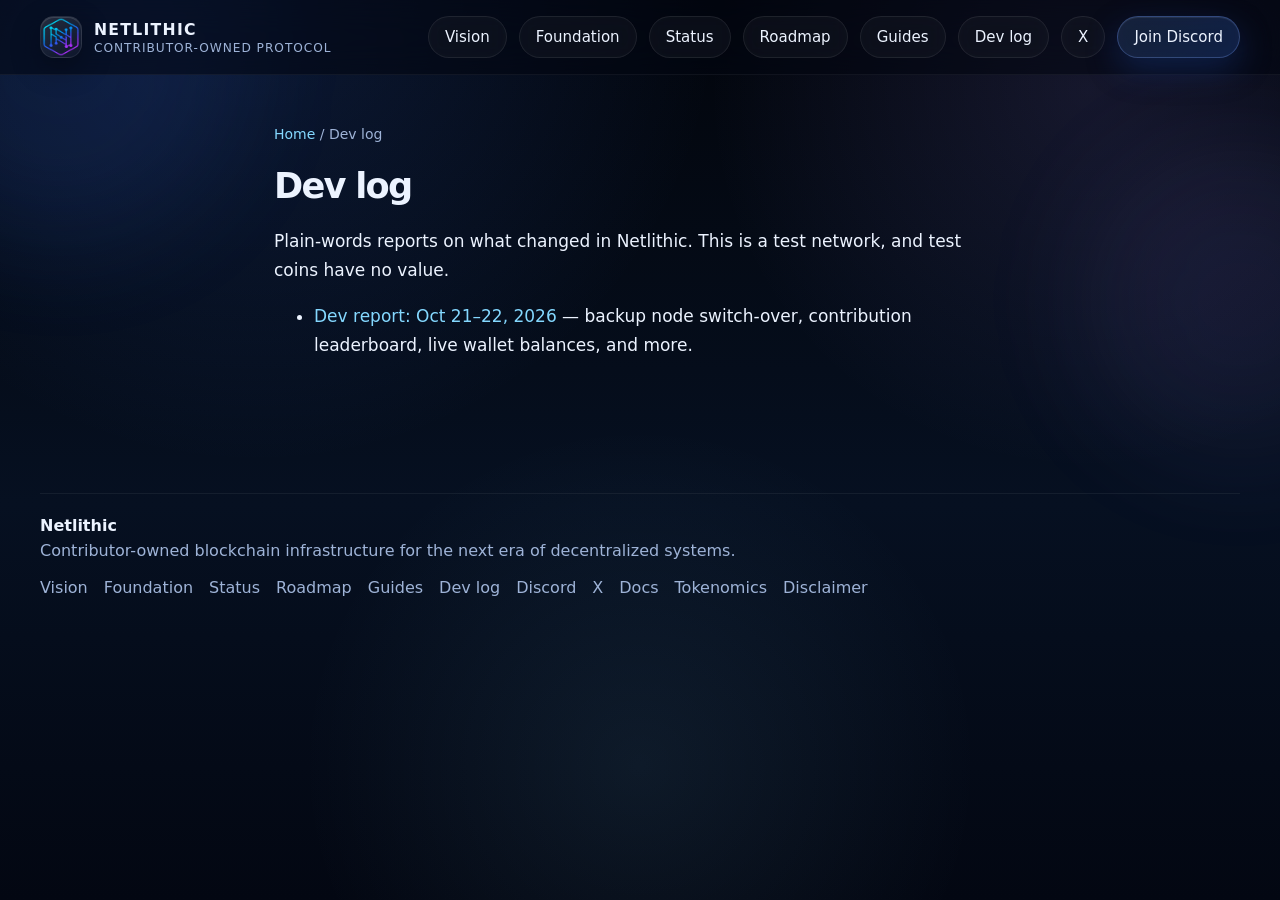
==== devlog/index.html @ ffa8f04e "Add dev log section and Oct 21-22 dev report" ====
<!DOCTYPE html>
<html lang="en">
<head>
  <meta charset="UTF-8" />
  <meta name="viewport" content="width=device-width, initial-scale=1.0" />
  <title>Dev log | Netlithic</title>
  <meta name="description" content="Plain-words reports on what changed in Netlithic. Test coins have no value." />
  <link rel="canonical" href="https://netlithicchain.com/devlog/" />
  <meta property="og:title" content="Dev log | Netlithic" />
  <meta property="og:description" content="Plain-words reports on what changed in Netlithic. Test coins have no value." />
  <meta property="og:url" content="https://netlithicchain.com/devlog/" />
  <meta property="og:image" content="https://netlithicchain.com/og-image.png" />
  <meta name="twitter:card" content="summary_large_image" />
  <meta name="twitter:site" content="@netlithicchain" />
  <link rel="icon" href="/favicon.ico" sizes="any" />
  <link rel="apple-touch-icon" href="/apple-touch-icon.png" />
  <style>
    :root {
      --bg: #030712;
      --bg-2: #071120;
      --bg-3: #0b1730;
      --panel: rgba(12, 23, 47, 0.7);
      --panel-strong: rgba(14, 27, 56, 0.9);
      --panel-soft: rgba(255, 255, 255, 0.04);
      --line: rgba(122, 162, 255, 0.16);
      --line-strong: rgba(122, 162, 255, 0.3);
      --text: #ecf3ff;
      --muted: #9eb3d7;
      --muted-2: #7f96bf;
      --blue: #6da7ff;
      --blue-2: #3d7bff;
      --cyan: #84d8ff;
      --violet: #9d8cff;
      --success: #99e6ff;
      --glow: rgba(82, 141, 255, 0.34);
      --glow-2: rgba(133, 197, 255, 0.16);
      --shadow: 0 24px 70px rgba(0, 0, 0, 0.45);
      --radius: 24px;
      --radius-sm: 18px;
      --max: 1200px;
    }

    * {
      box-sizing: border-box;
    }

    html {
      scroll-behavior: smooth;
    }

    body {
      margin: 0;
      font-family: Inter, ui-sans-serif, system-ui, -apple-system, BlinkMacSystemFont, "Segoe UI", sans-serif;
      color: var(--text);
      background:
        radial-gradient(circle at 20% 0%, rgba(61, 123, 255, 0.16), transparent 34%),
        radial-gradient(circle at 85% 10%, rgba(157, 140, 255, 0.12), transparent 28%),
        radial-gradient(circle at 50% 85%, rgba(132, 216, 255, 0.08), transparent 34%),
        linear-gradient(180deg, #02050c 0%, #040a15 26%, #061021 56%, #030712 100%);
      min-height: 100vh;
      overflow-x: hidden;
    }

    body::before,
    body::after {
      content: "";
      position: fixed;
      inset: auto;
      pointer-events: none;
      z-index: -2;
      filter: blur(60px);
      opacity: 0.7;
    }

    body::before {
      top: -120px;
      left: -120px;
      width: 360px;
      height: 360px;
      background: rgba(61, 123, 255, 0.18);
      border-radius: 50%;
      animation: driftOne 18s ease-in-out infinite;
    }

    body::after {
      right: -120px;
      top: 140px;
      width: 320px;
      height: 320px;
      background: rgba(157, 140, 255, 0.12);
      border-radius: 50%;
      animation: driftTwo 22s ease-in-out infinite;
    }

    @keyframes driftOne {
      0%, 100% { transform: translate(0, 0) scale(1); }
      50% { transform: translate(40px, 30px) scale(1.08); }
    }

    @keyframes driftTwo {
      0%, 100% { transform: translate(0, 0) scale(1); }
      50% { transform: translate(-30px, 35px) scale(1.1); }
    }

    a {
      color: inherit;
      text-decoration: none;
    }

    img {
      max-width: 100%;
      display: block;
    }

    .container {
      width: min(var(--max), calc(100% - 40px));
      margin: 0 auto;
    }

    .grid-overlay {
      position: fixed;
      inset: 0;
      pointer-events: none;
      background-image:
        linear-gradient(rgba(255,255,255,0.03) 1px, transparent 1px),
        linear-gradient(90deg, rgba(255,255,255,0.03) 1px, transparent 1px);
      background-size: 44px 44px;
      mask-image: radial-gradient(circle at center, black 35%, transparent 85%);
      opacity: 0.18;
      z-index: -3;
    }

    .noise {
      position: fixed;
      inset: 0;
      pointer-events: none;
      opacity: 0.06;
      z-index: -1;
      background-image:
        radial-gradient(circle at 25% 25%, rgba(255,255,255,0.7) 0.5px, transparent 0.6px),
        radial-gradient(circle at 75% 75%, rgba(255,255,255,0.55) 0.5px, transparent 0.6px);
      background-size: 24px 24px, 28px 28px;
      mix-blend-mode: screen;
    }

    .topbar {
      position: sticky;
      top: 0;
      z-index: 50;
      backdrop-filter: blur(18px);
      background: rgba(3, 7, 18, 0.55);
      border-bottom: 1px solid rgba(255,255,255,0.05);
    }

    .nav {
      display: flex;
      align-items: center;
      justify-content: space-between;
      gap: 18px;
      padding: 16px 0;
    }

    .brand {
      display: flex;
      align-items: center;
      gap: 12px;
      min-width: 0;
    }

    .brand-badge {
      width: 42px;
      height: 42px;
      border-radius: 14px;
      overflow: hidden;
      background:
        linear-gradient(145deg, rgba(255,255,255,0.12), rgba(255,255,255,0.03));
      border: 1px solid rgba(255,255,255,0.08);
      box-shadow:
        inset 0 1px 0 rgba(255,255,255,0.12),
        0 10px 30px rgba(0,0,0,0.3);
      display: grid;
      place-items: center;
      flex-shrink: 0;
    }

    .brand-badge img {
      width: 100%;
      height: 100%;
      object-fit: cover;
    }

    .brand-text {
      display: flex;
      flex-direction: column;
      gap: 2px;
      min-width: 0;
    }

    .brand-text strong {
      font-size: 0.98rem;
      letter-spacing: 0.08em;
      text-transform: uppercase;
    }

    .brand-text span {
      font-size: 0.76rem;
      color: var(--muted);
      letter-spacing: 0.08em;
      text-transform: uppercase;
      white-space: nowrap;
    }

    .nav-links {
      display: flex;
      align-items: center;
      gap: 12px;
      flex-wrap: wrap;
      justify-content: flex-end;
    }

    .pill-link,
    .button {
      border: 1px solid rgba(255,255,255,0.08);
      background: rgba(255,255,255,0.04);
      color: var(--text);
      padding: 11px 16px;
      border-radius: 999px;
      transition: transform 0.25s ease, border-color 0.25s ease, background 0.25s ease, box-shadow 0.25s ease;
      font-size: 0.94rem;
      display: inline-flex;
      align-items: center;
      gap: 9px;
      backdrop-filter: blur(10px);
    }

    .pill-link:hover,
    .button:hover {
      transform: translateY(-1px);
      border-color: rgba(122, 162, 255, 0.38);
      background: rgba(255,255,255,0.06);
      box-shadow: 0 10px 28px rgba(7, 17, 32, 0.42);
    }

    .button.primary {
      background: linear-gradient(135deg, rgba(109, 167, 255, 0.16), rgba(61, 123, 255, 0.22));
      border-color: rgba(122, 162, 255, 0.3);
      box-shadow:
        inset 0 1px 0 rgba(255,255,255,0.08),
        0 12px 32px rgba(28, 69, 159, 0.35);
    }

    .button.primary:hover {
      box-shadow:
        inset 0 1px 0 rgba(255,255,255,0.1),
        0 16px 42px rgba(28, 69, 159, 0.45);
    }

    .hero {
      position: relative;
      padding: 72px 0 52px;
    }

    .hero-wrap {
      display: grid;
      grid-template-columns: 1.25fr 0.95fr;
      gap: 28px;
      align-items: stretch;
    }

    .hero-card,
    .panel {
      position: relative;
      border: 1px solid var(--line);
      background:
        linear-gradient(180deg, rgba(13, 24, 49, 0.88), rgba(7, 14, 28, 0.8));
      border-radius: 30px;
      box-shadow: var(--shadow);
      overflow: hidden;
    }

    .hero-card::before,
    .panel::before {
      content: "";
      position: absolute;
      inset: 0;
      background:
        linear-gradient(135deg, rgba(255,255,255,0.09), transparent 24%, transparent 72%, rgba(255,255,255,0.03));
      pointer-events: none;
    }

    .hero-card::after {
      content: "";
      position: absolute;
      top: -120px;
      right: -120px;
      width: 300px;
      height: 300px;
      border-radius: 50%;
      background: radial-gradient(circle, rgba(109, 167, 255, 0.18), transparent 66%);
      pointer-events: none;
    }

    .hero-inner {
      padding: 34px;
      position: relative;
      z-index: 1;
    }

    .eyebrow {
      display: inline-flex;
      align-items: center;
      gap: 10px;
      color: var(--success);
      font-size: 0.8rem;
      letter-spacing: 0.16em;
      text-transform: uppercase;
      padding: 10px 14px;
      border-radius: 999px;
      border: 1px solid rgba(132, 216, 255, 0.18);
      background: rgba(132, 216, 255, 0.06);
      margin-bottom: 20px;
      box-shadow: inset 0 1px 0 rgba(255,255,255,0.06);
    }

    .eyebrow-dot {
      width: 8px;
      height: 8px;
      border-radius: 50%;
      background: var(--cyan);
      box-shadow: 0 0 16px rgba(132, 216, 255, 0.75);
      animation: pulse 2s infinite ease-in-out;
    }

    @keyframes pulse {
      0%, 100% { transform: scale(1); opacity: 0.9; }
      50% { transform: scale(1.2); opacity: 1; }
    }

    h1 {
      margin: 0;
      font-size: clamp(2.9rem, 5vw, 5.25rem);
      line-height: 0.96;
      letter-spacing: -0.05em;
      max-width: 12ch;
    }

    .gradient-text {
      background: linear-gradient(180deg, #ffffff 0%, #cfe1ff 45%, #8fbcff 100%);
      -webkit-background-clip: text;
      background-clip: text;
      color: transparent;
    }

    .hero-copy {
      margin-top: 20px;
      max-width: 62ch;
      font-size: 1.05rem;
      line-height: 1.75;
      color: var(--muted);
    }

    .hero-actions {
      display: flex;
      gap: 14px;
      flex-wrap: wrap;
      margin-top: 28px;
    }

    .hero-stats {
      display: grid;
      grid-template-columns: repeat(3, 1fr);
      gap: 14px;
      margin-top: 28px;
    }

    .stat-card {
      position: relative;
      padding: 18px 16px;
      border-radius: 22px;
      border: 1px solid rgba(255,255,255,0.08);
      background: linear-gradient(180deg, rgba(255,255,255,0.06), rgba(255,255,255,0.03));
      overflow: hidden;
    }

    .stat-card::after {
      content: "";
      position: absolute;
      inset: auto -20% -60% auto;
      width: 160px;
      height: 160px;
      background: radial-gradient(circle, rgba(122, 162, 255, 0.14), transparent 70%);
      pointer-events: none;
    }

    .stat-label {
      color: var(--muted-2);
      font-size: 0.77rem;
      text-transform: uppercase;
      letter-spacing: 0.12em;
      margin-bottom: 8px;
    }

    .stat-value {
      font-size: 1.35rem;
      font-weight: 700;
      letter-spacing: -0.03em;
      margin-bottom: 8px;
    }

    .stat-text {
      color: var(--muted);
      font-size: 0.9rem;
      line-height: 1.55;
    }

    .hero-side {
      display: grid;
      gap: 18px;
    }

    .signal-stack {
      padding: 26px;
      min-height: 100%;
      display: flex;
      flex-direction: column;
      justify-content: space-between;
      gap: 22px;
    }

    .signal-header h2 {
      margin: 0 0 12px;
      font-size: 1.55rem;
      letter-spacing: -0.03em;
    }

    .signal-header p {
      margin: 0;
      color: var(--muted);
      line-height: 1.75;
      font-size: 0.98rem;
    }

    .signal-list {
      display: grid;
      gap: 14px;
    }

    .signal-item {
      display: grid;
      grid-template-columns: auto 1fr;
      gap: 14px;
      align-items: start;
      padding: 15px 14px;
      border-radius: 18px;
      border: 1px solid rgba(255,255,255,0.08);
      background: rgba(255,255,255,0.04);
    }

    .signal-icon {
      width: 38px;
      height: 38px;
      border-radius: 12px;
      display: grid;
      place-items: center;
      font-size: 1rem;
      color: var(--cyan);
      background: rgba(132, 216, 255, 0.08);
      border: 1px solid rgba(132, 216, 255, 0.16);
      box-shadow: inset 0 1px 0 rgba(255,255,255,0.08);
    }

    .signal-item strong {
      display: block;
      margin-bottom: 4px;
      font-size: 0.98rem;
    }

    .signal-item span {
      color: var(--muted);
      line-height: 1.6;
      font-size: 0.92rem;
    }

    .mini-status {
      display: grid;
      grid-template-columns: repeat(2, 1fr);
      gap: 14px;
    }

    .mini-panel {
      padding: 16px;
      border-radius: 20px;
      background: rgba(255,255,255,0.04);
      border: 1px solid rgba(255,255,255,0.08);
    }

    .mini-panel .kicker {
      font-size: 0.76rem;
      color: var(--muted-2);
      text-transform: uppercase;
      letter-spacing: 0.12em;
      margin-bottom: 8px;
    }

    .mini-panel .value {
      font-size: 1.05rem;
      font-weight: 700;
      margin-bottom: 8px;
    }

    .mini-panel p {
      margin: 0;
      color: var(--muted);
      font-size: 0.9rem;
      line-height: 1.6;
    }

    section {
      padding: 34px 0;
    }

    .section-head {
      display: grid;
      grid-template-columns: 1fr auto;
      gap: 20px;
      align-items: end;
      margin-bottom: 22px;
    }

    .section-head .title-wrap {
      max-width: 760px;
    }

    .section-kicker {
      font-size: 0.8rem;
      text-transform: uppercase;
      letter-spacing: 0.16em;
      color: var(--success);
      margin-bottom: 10px;
    }

    .section-head h2 {
      margin: 0 0 10px;
      font-size: clamp(2rem, 3vw, 3rem);
      letter-spacing: -0.04em;
      line-height: 1.05;
    }

    .section-head p {
      margin: 0;
      color: var(--muted);
      line-height: 1.75;
      font-size: 1rem;
    }

    .tag {
      border: 1px solid rgba(255,255,255,0.08);
      background: rgba(255,255,255,0.04);
      color: var(--muted);
      border-radius: 999px;
      padding: 10px 14px;
      font-size: 0.88rem;
      white-space: nowrap;
      align-self: start;
    }

    .vision-grid,
    .principles-grid,
    .status-grid,
    .activity-grid,
    .roadmap-grid,
    .cta-grid {
      display: grid;
      gap: 18px;
    }

    .vision-grid {
      grid-template-columns: 1.15fr 0.85fr;
    }

    .principles-grid,
    .status-grid,
    .activity-grid,
    .roadmap-grid {
      grid-template-columns: repeat(3, 1fr);
    }

    .card {
      position: relative;
      border: 1px solid var(--line);
      border-radius: 26px;
      padding: 24px;
      background:
        linear-gradient(180deg, rgba(12, 23, 47, 0.82), rgba(7, 14, 28, 0.76));
      box-shadow: var(--shadow);
      overflow: hidden;
    }

    .card::after {
      content: "";
      position: absolute;
      inset: auto -20% -40% auto;
      width: 220px;
      height: 220px;
      background: radial-gradient(circle, rgba(109, 167, 255, 0.12), transparent 68%);
      pointer-events: none;
    }

    .card h3 {
      margin: 0 0 12px;
      font-size: 1.2rem;
      letter-spacing: -0.03em;
    }

    .card p,
    .card li {
      color: var(--muted);
      line-height: 1.75;
      font-size: 0.97rem;
    }

    .card p:last-child {
      margin-bottom: 0;
    }

    .card ul {
      margin: 14px 0 0;
      padding-left: 18px;
    }

    .feature-list {
      display: grid;
      gap: 14px;
    }

    .feature-row {
      display: grid;
      grid-template-columns: auto 1fr;
      gap: 14px;
      align-items: start;
      padding: 14px 0;
      border-bottom: 1px solid rgba(255,255,255,0.06);
    }

    .feature-row:last-child {
      border-bottom: none;
      padding-bottom: 0;
    }

    .feature-bullet {
      width: 12px;
      height: 12px;
      border-radius: 50%;
      margin-top: 6px;
      background: linear-gradient(135deg, var(--cyan), var(--blue));
      box-shadow: 0 0 18px rgba(132, 216, 255, 0.45);
    }

    .feature-row strong {
      display: block;
      margin-bottom: 5px;
      font-size: 0.97rem;
    }

    .feature-row span {
      color: var(--muted);
      line-height: 1.65;
      font-size: 0.94rem;
    }

    .status-card .badge,
    .activity-card .badge,
    .roadmap-card .badge {
      display: inline-flex;
      align-items: center;
      gap: 8px;
      margin-bottom: 14px;
      padding: 8px 12px;
      border-radius: 999px;
      font-size: 0.75rem;
      text-transform: uppercase;
      letter-spacing: 0.12em;
      background: rgba(132, 216, 255, 0.07);
      color: var(--success);
      border: 1px solid rgba(132, 216, 255, 0.16);
    }

    .roadmap-card .step {
      font-size: 2rem;
      font-weight: 800;
      letter-spacing: -0.06em;
      color: rgba(255,255,255,0.14);
      margin-bottom: 10px;
    }

    .activity-card strong,
    .status-card strong,
    .roadmap-card strong {
      display: block;
      font-size: 1.04rem;
      margin-bottom: 8px;
      letter-spacing: -0.02em;
    }

    .split-panel {
      display: grid;
      grid-template-columns: 1fr 1fr;
      gap: 18px;
    }

    .inline-links {
      display: flex;
      gap: 12px;
      flex-wrap: wrap;
      margin-top: 18px;
    }

    .link-chip {
      display: inline-flex;
      align-items: center;
      gap: 9px;
      padding: 11px 14px;
      border-radius: 999px;
      border: 1px solid rgba(255,255,255,0.08);
      background: rgba(255,255,255,0.04);
      color: var(--text);
      font-size: 0.92rem;
      transition: transform 0.25s ease, border-color 0.25s ease, background 0.25s ease;
    }

    .link-chip:hover {
      transform: translateY(-1px);
      border-color: rgba(122, 162, 255, 0.34);
      background: rgba(255,255,255,0.06);
    }

    .cta-shell {
      position: relative;
      overflow: hidden;
      border-radius: 32px;
      border: 1px solid rgba(122, 162, 255, 0.18);
      background:
        radial-gradient(circle at top right, rgba(157, 140, 255, 0.14), transparent 28%),
        radial-gradient(circle at left center, rgba(132, 216, 255, 0.1), transparent 30%),
        linear-gradient(180deg, rgba(14, 28, 56, 0.94), rgba(7, 14, 28, 0.88));
      box-shadow: var(--shadow);
    }

    .cta-shell::before {
      content: "";
      position: absolute;
      inset: 0;
      background:
        linear-gradient(135deg, rgba(255,255,255,0.08), transparent 24%, transparent 76%, rgba(255,255,255,0.02));
      pointer-events: none;
    }

    .cta-grid {
      grid-template-columns: 1.1fr 0.9fr;
      align-items: center;
      padding: 34px;
    }

    .cta-grid h2 {
      margin: 0 0 12px;
      font-size: clamp(2.2rem, 4vw, 3.5rem);
      letter-spacing: -0.05em;
      line-height: 0.98;
      max-width: 12ch;
    }

    .cta-grid p {
      margin: 0;
      color: var(--muted);
      line-height: 1.8;
      max-width: 60ch;
      font-size: 1rem;
    }

    .cta-actions {
      display: flex;
      flex-wrap: wrap;
      gap: 14px;
      justify-content: flex-end;
      align-items: center;
    }

    footer {
      padding: 36px 0 52px;
      color: var(--muted);
    }

    .footer-inner {
      display: flex;
      justify-content: space-between;
      gap: 18px;
      align-items: center;
      flex-wrap: wrap;
      border-top: 1px solid rgba(255,255,255,0.06);
      padding-top: 22px;
    }

    .footer-links {
      display: flex;
      gap: 16px;
      flex-wrap: wrap;
    }

    .footer-links a:hover {
      color: var(--text);
    }

    .reveal {
      opacity: 0;
      transform: translateY(18px);
      transition: opacity 0.8s ease, transform 0.8s ease;
    }

    .reveal.visible {
      opacity: 1;
      transform: translateY(0);
    }

    @media (max-width: 1120px) {
      .hero-wrap,
      .vision-grid,
      .cta-grid,
      .split-panel {
        grid-template-columns: 1fr;
      }

      .principles-grid,
      .status-grid,
      .activity-grid,
      .roadmap-grid {
        grid-template-columns: repeat(2, 1fr);
      }

      .cta-actions {
        justify-content: flex-start;
      }

      .section-head {
        grid-template-columns: 1fr;
        align-items: start;
      }
    }

    @media (max-width: 760px) {
      .container {
        width: min(var(--max), calc(100% - 24px));
      }

      .nav {
        padding: 14px 0;
      }

      .nav-links {
        gap: 10px;
      }

      .pill-link,
      .button {
        padding: 10px 14px;
        font-size: 0.9rem;
      }

      .hero {
        padding-top: 48px;
      }

      .hero-inner,
      .signal-stack,
      .card,
      .cta-grid {
        padding: 22px;
      }

      .hero-stats,
      .mini-status,
      .principles-grid,
      .status-grid,
      .activity-grid,
      .roadmap-grid {
        grid-template-columns: 1fr;
      }

      h1 {
        max-width: none;
      }

      .cta-grid h2 {
        max-width: none;
      }

      .footer-inner {
        align-items: flex-start;
        flex-direction: column;
      }
    }
  </style>
  <style>
.guide{max-width:780px;margin:0 auto;padding:48px 24px 80px;line-height:1.7;font-size:17px}
.guide h1{font-size:2.2rem;line-height:1.2;margin:0 0 20px}.guide h2{margin-top:36px;font-size:1.35rem}
.guide a{color:var(--cyan)}.guide blockquote{margin:20px 0;padding:14px 20px;border:1px solid var(--line-strong);border-radius:var(--radius-sm);background:var(--panel)}
.guide blockquote p{margin:6px 0}.guide li{margin:6px 0}.guide code{background:var(--panel-soft);padding:2px 6px;border-radius:6px}
.guide .crumbs{font-size:14px;color:var(--muted);margin-bottom:18px}.guide .pager{display:flex;justify-content:space-between;gap:12px;margin-top:48px;border-top:1px solid var(--line);padding-top:20px}
.guide ol.cards{list-style:none;padding:0;display:grid;gap:14px}.guide ol.cards a{display:block;padding:18px 22px;border:1px solid var(--line);border-radius:var(--radius-sm);background:var(--panel);text-decoration:none;color:var(--text);font-weight:600}
.guide ol.cards a:hover{border-color:var(--line-strong)}.guide ol.cards span{color:var(--muted);font-weight:400;margin-right:10px}
.soon{display:inline-block;font-size:13px;padding:2px 10px;border-radius:999px;border:1px solid var(--violet);color:var(--violet);margin-left:8px;vertical-align:middle}
</style>
<style>.guide table{width:100%;border-collapse:collapse;margin:12px 0 24px}.guide th,.guide td{border:1px solid var(--line);padding:8px 10px;text-align:left;vertical-align:top}.guide th{color:var(--cyan)}</style>
</head>
<body>
  <header class="topbar">
    <div class="container">
      <nav class="nav">
        <a href="/" class="brand" aria-label="Netlithic home">
          <div class="brand-badge">
            <img src="/brand-badge.png" alt="Netlithic logo" width="42" height="42" />
          </div>
          <div class="brand-text">
            <strong>Netlithic</strong>
            <span>Contributor-Owned Protocol</span>
          </div>
        </a>

        <div class="nav-links">
          <a class="pill-link" href="/#vision">Vision</a>
          <a class="pill-link" href="/#foundation">Foundation</a>
          <a class="pill-link" href="/#status">Status</a>
          <a class="pill-link" href="/#roadmap">Roadmap</a>
          <a class="pill-link" href="/guides/">Guides</a>
          <a class="pill-link" href="/devlog/">Dev log</a>
          <a class="button" href="https://x.com/netlithicchain" target="_blank" rel="noopener noreferrer">X</a>
          <a class="button primary" href="https://discord.gg/Mu5r62GExn" target="_blank" rel="noopener noreferrer">Join Discord</a>
        </div>
      </nav>
    </div>
  </header>
  <main class="guide">
<div class="crumbs"><a href="/">Home</a> / Dev log</div>
<h1>Dev log</h1>
<p>Plain-words reports on what changed in Netlithic. This is a test network, and test coins have no value.</p>
<ul><li><a href="/devlog/2026-10-22/">Dev report: Oct 21&ndash;22, 2026</a> &mdash; backup node switch-over, contribution leaderboard, live wallet balances, and more.</li></ul>
  </main>
  <footer>
    <div class="container">
      <div class="footer-inner">
        <div>
          <strong style="display:block; color: var(--text); margin-bottom: 6px;">Netlithic</strong>
          <span>Contributor-owned blockchain infrastructure for the next era of decentralized systems.</span>
        </div>

        <div class="footer-links">
          <a href="/#vision">Vision</a>
          <a href="/#foundation">Foundation</a>
          <a href="/#status">Status</a>
          <a href="/#roadmap">Roadmap</a>
          <a href="/guides/">Guides</a>
          <a href="/devlog/">Dev log</a>
          <a href="https://discord.gg/Mu5r62GExn" target="_blank" rel="noopener noreferrer">Discord</a>
          <a href="https://x.com/netlithicchain" target="_blank" rel="noopener noreferrer">X</a>
          <a href="https://github.com/Netlithicchain/Netlithic/tree/main/docs" target="_blank" rel="noopener noreferrer">Docs</a>
          <a href="https://github.com/Netlithicchain/Netlithic/blob/main/docs/Tokenomics.md" target="_blank" rel="noopener noreferrer">Tokenomics</a>
          <a href="https://github.com/Netlithicchain/Netlithic/blob/main/DISCLAIMER.md" target="_blank" rel="noopener noreferrer">Disclaimer</a>
        </div>
      </div>
    </div>
  </footer>
</body>
</html>
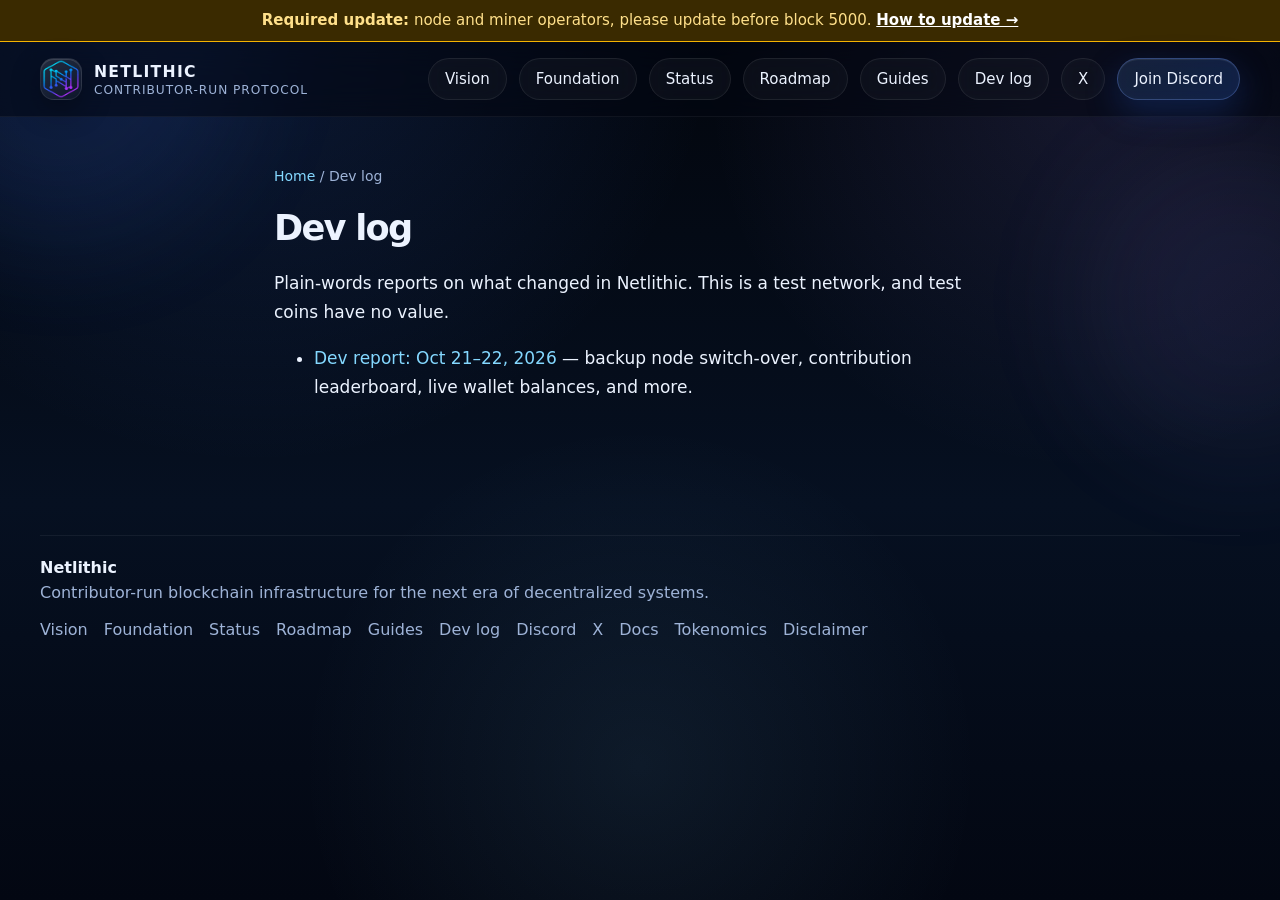
==== commit 70ebc703: "Add required-update banner and /update page (placeholders pending Builder)" ====
--- a/devlog/index.html
+++ b/devlog/index.html
@@ -912,6 +912,7 @@
 <style>.guide table{width:100%;border-collapse:collapse;margin:12px 0 24px}.guide th,.guide td{border:1px solid var(--line);padding:8px 10px;text-align:left;vertical-align:top}.guide th{color:var(--cyan)}</style>
 </head>
 <body>
+<div class="update-banner" style="background:#3a2a00;border-bottom:1px solid #f5b301;color:#ffe08a;text-align:center;padding:10px 16px;font-size:15px;line-height:1.4"><strong>Required update:</strong> node and miner operators, please update before block 5000. <a href="/update/" style="color:#fff;font-weight:700;text-decoration:underline">How to update &rarr;</a></div>
   <header class="topbar">
     <div class="container">
       <nav class="nav">
@@ -921,7 +922,7 @@
           </div>
           <div class="brand-text">
             <strong>Netlithic</strong>
-            <span>Contributor-Owned Protocol</span>
+            <span>Contributor-Run Protocol</span>
           </div>
         </a>
 
@@ -949,7 +950,7 @@
       <div class="footer-inner">
         <div>
           <strong style="display:block; color: var(--text); margin-bottom: 6px;">Netlithic</strong>
-          <span>Contributor-owned blockchain infrastructure for the next era of decentralized systems.</span>
+          <span>Contributor-run blockchain infrastructure for the next era of decentralized systems.</span>
         </div>
 
         <div class="footer-links">
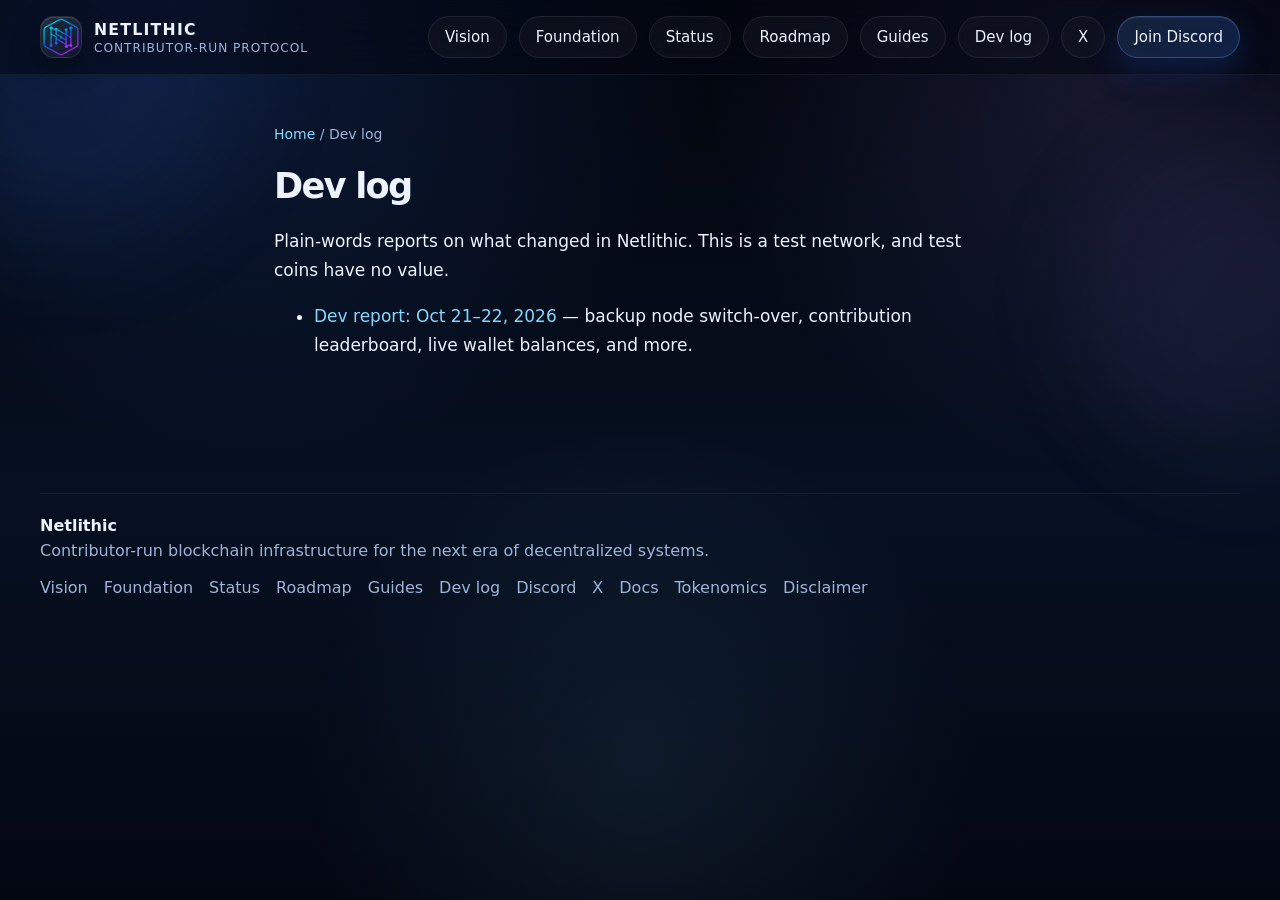
==== commit c534e61f: "Legal wording: contributor-run, earned-by-work, no ownership/stake language" ====
--- a/devlog/index.html
+++ b/devlog/index.html
@@ -912,7 +912,6 @@
 <style>.guide table{width:100%;border-collapse:collapse;margin:12px 0 24px}.guide th,.guide td{border:1px solid var(--line);padding:8px 10px;text-align:left;vertical-align:top}.guide th{color:var(--cyan)}</style>
 </head>
 <body>
-<div class="update-banner" style="background:#3a2a00;border-bottom:1px solid #f5b301;color:#ffe08a;text-align:center;padding:10px 16px;font-size:15px;line-height:1.4"><strong>Required update:</strong> node and miner operators, please update before block 5000. <a href="/update/" style="color:#fff;font-weight:700;text-decoration:underline">How to update &rarr;</a></div>
   <header class="topbar">
     <div class="container">
       <nav class="nav">
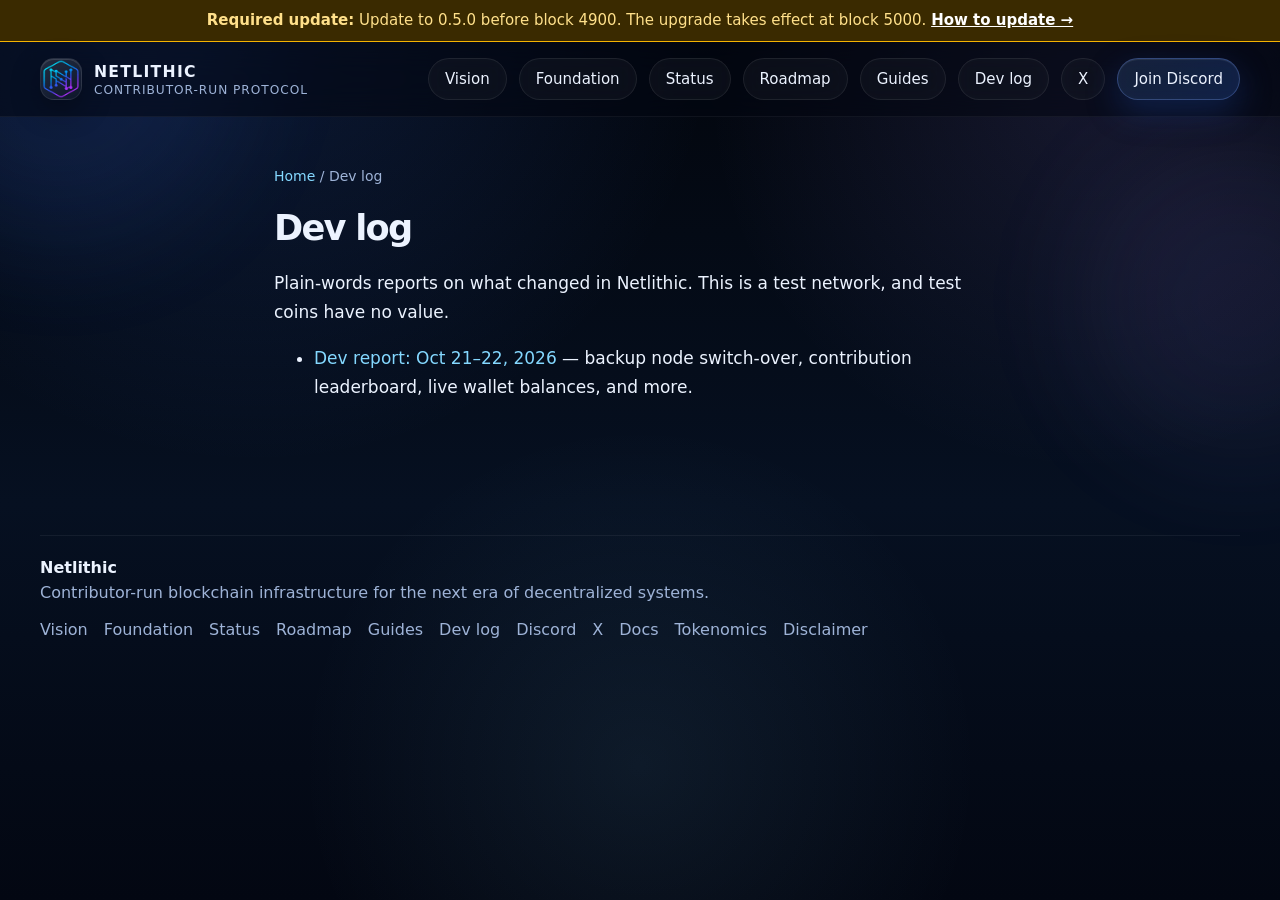
==== commit bcc757c2: "Update notice: 0.5.0, update before block 4900, takes effect at block 5000; fill /update steps" ====
--- a/devlog/index.html
+++ b/devlog/index.html
@@ -912,6 +912,7 @@
 <style>.guide table{width:100%;border-collapse:collapse;margin:12px 0 24px}.guide th,.guide td{border:1px solid var(--line);padding:8px 10px;text-align:left;vertical-align:top}.guide th{color:var(--cyan)}</style>
 </head>
 <body>
+<div class="update-banner" style="background:#3a2a00;border-bottom:1px solid #f5b301;color:#ffe08a;text-align:center;padding:10px 16px;font-size:15px;line-height:1.4"><strong>Required update:</strong> Update to 0.5.0 before block 4900. The upgrade takes effect at block 5000. <a href="/update/" style="color:#fff;font-weight:700;text-decoration:underline">How to update &rarr;</a></div>
   <header class="topbar">
     <div class="container">
       <nav class="nav">
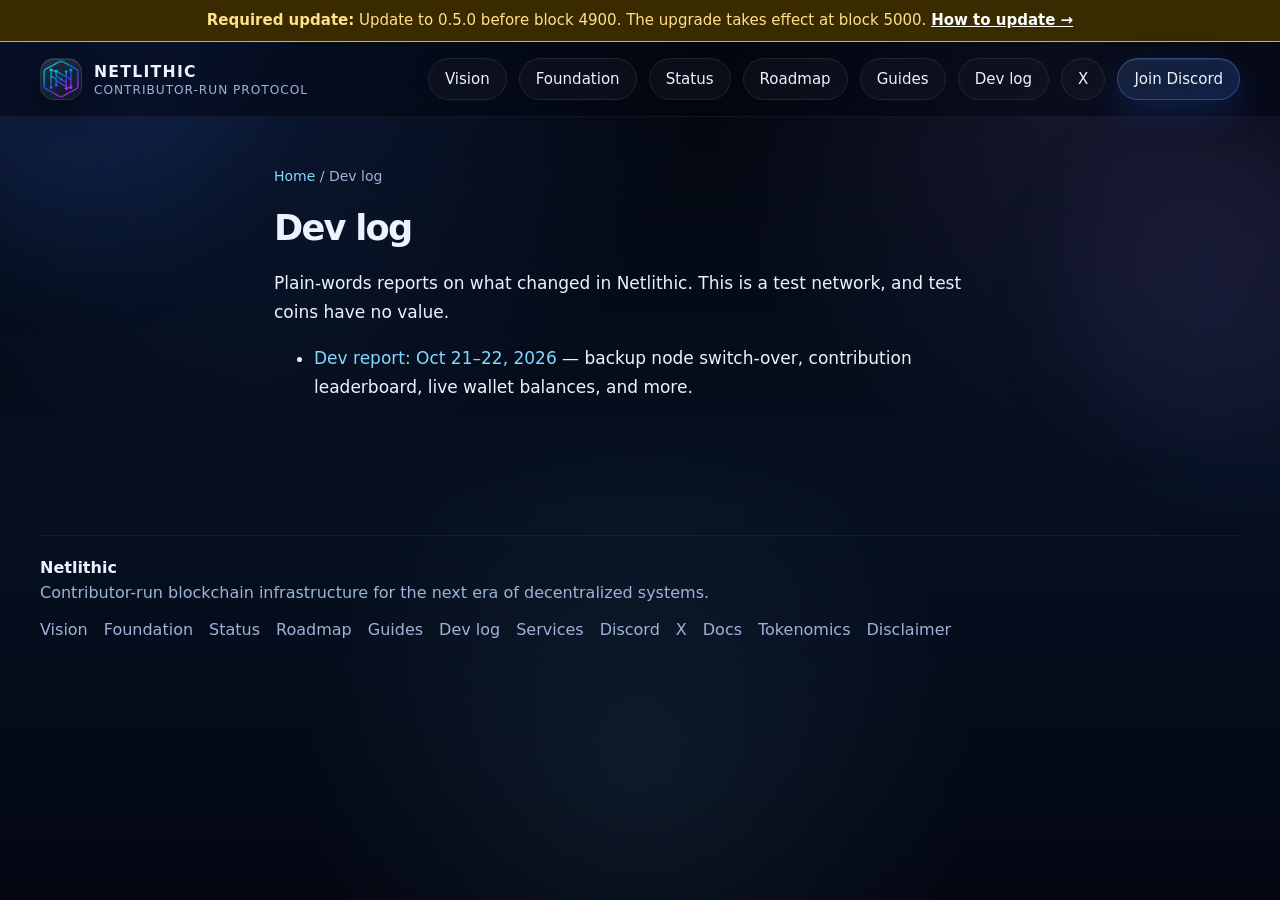
==== commit b8c98cf9: "Services: footer link on all pages, sitemap entry" ====
--- a/devlog/index.html
+++ b/devlog/index.html
@@ -960,6 +960,7 @@
           <a href="/#roadmap">Roadmap</a>
           <a href="/guides/">Guides</a>
           <a href="/devlog/">Dev log</a>
+          <a href="/services/">Services</a>
           <a href="https://discord.gg/Mu5r62GExn" target="_blank" rel="noopener noreferrer">Discord</a>
           <a href="https://x.com/netlithicchain" target="_blank" rel="noopener noreferrer">X</a>
           <a href="https://github.com/Netlithicchain/Netlithic/tree/main/docs" target="_blank" rel="noopener noreferrer">Docs</a>
